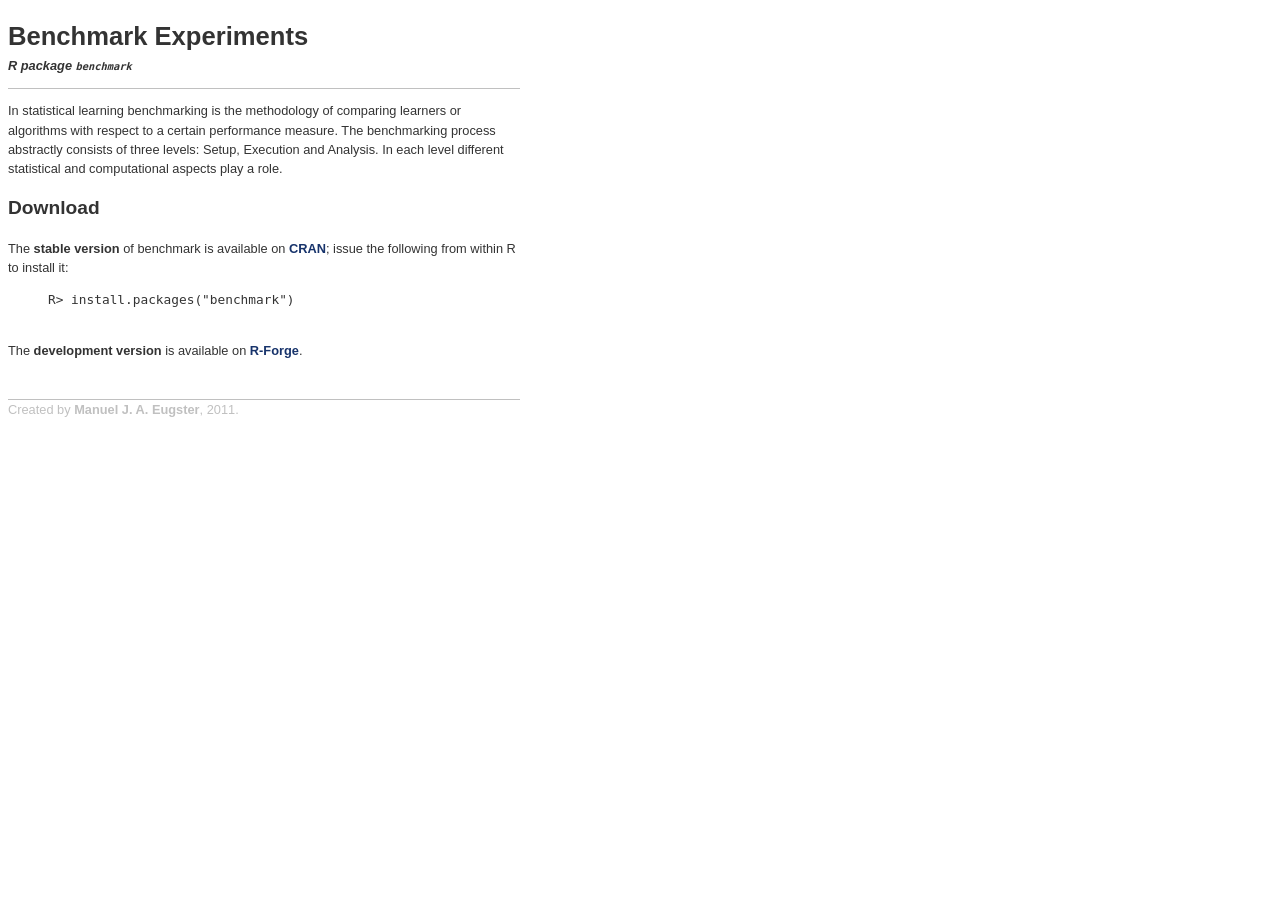
==== www/index.html @ 76222335 "git-svn-id: svn://svn.r-forge.r-project.org/svnroot/benchmark@60 edb9625f-4e0d-4859-8d74-9fd3b1da38c" ====
<!DOCTYPE html
	PUBLIC "-//W3C//DTD XHTML 1.0 Transitional//EN"
	"http://www.w3.org/TR/xhtml1/DTD/xhtml1-transitional.dtd">
<html xmlns="http://www.w3.org/1999/xhtml" xml:lang="en" lang="en   ">

  <head>
  	<meta http-equiv="Content-Type" content="text/html; charset=UTF-8" />
	<title>Benchmark Experiments</title>
	<link rel="stylesheet" type="text/css" href="mjaepkg.css" />
  </head>

<body>
  <h1>Benchmark Experiments</h1>
  <div id="h1sub">R package <tt>benchmark</tt></div>

  <p class="header"></p>

  <p>
    In statistical learning benchmarking is the methodology of
    comparing learners or algorithms with respect to a certain
    performance measure. The benchmarking process abstractly consists
    of three levels: Setup, Execution and Analysis. In each level
    different statistical and computational aspects play a role.
  </p>


  <h2>Download</h2>

  <p>
    The <b>stable version</b> of benchmark is available
    on <a href="http://cran.r-project.org/package=benchmark">CRAN</a>;
    issue the following from within R to install it:
    <blockquote>
    <pre>
R> install.packages("benchmark")
    </pre>
    </blockquote>
  </p>

  <p>
    The <b>development version</b> is available on
    <a href="https://r-forge.r-project.org/projects/benchmark/">R-Forge</a>.
  </p>


  <p class="footer">
    Created by <a href="http://www.statistik.lmu.de/~eugster"
    style="color: #C0C0C0">Manuel J. A. Eugster</a>, 2011.
  </p>

</body>
</html>
---- www/mjaepkg.css ----
body {
    width: 40em;
    color: #333333;
    font-family: Helvetica Neue, Arial, Helvetica, sans-serif;
    font-size: 80%;
    line-height: 1.5;
}

.footer {
    border-top: 1px solid #C0C0C0;
    margin-top: 3em;
    color: #C0C0C0;
}

.header {
    border-top: 1px solid #C0C0C0;
    color: #C0C0C0;
}

.menu {
    border-top: 1px solid #C0C0C0;
    border-bottom: 1px solid #C0C0C0;
}

table {
    font-size: 100%;
}

th {
    text-align: left;
}

pre {
    font-family: 'andale mono', 'lucida console', monospace; 
    font-size: 100%;
}

blockquote code {
    font-family: 'andale mono', 'lucida console', monospace; 
    font-size: 100%;
}

a:link, a:visited, a:focus, a:hover, a:active {
    font-weight: bold;
    text-decoration: none;
    color: #17336B;
}

#about {
    float: right;
}

h1 {
    margin-bottom: 0px;
}

h3 {
    margin-top: 2em;
}

#h1sub {
    font-weight: bold;
    font-style: italic;
}

a img {
    border: 0px;
}
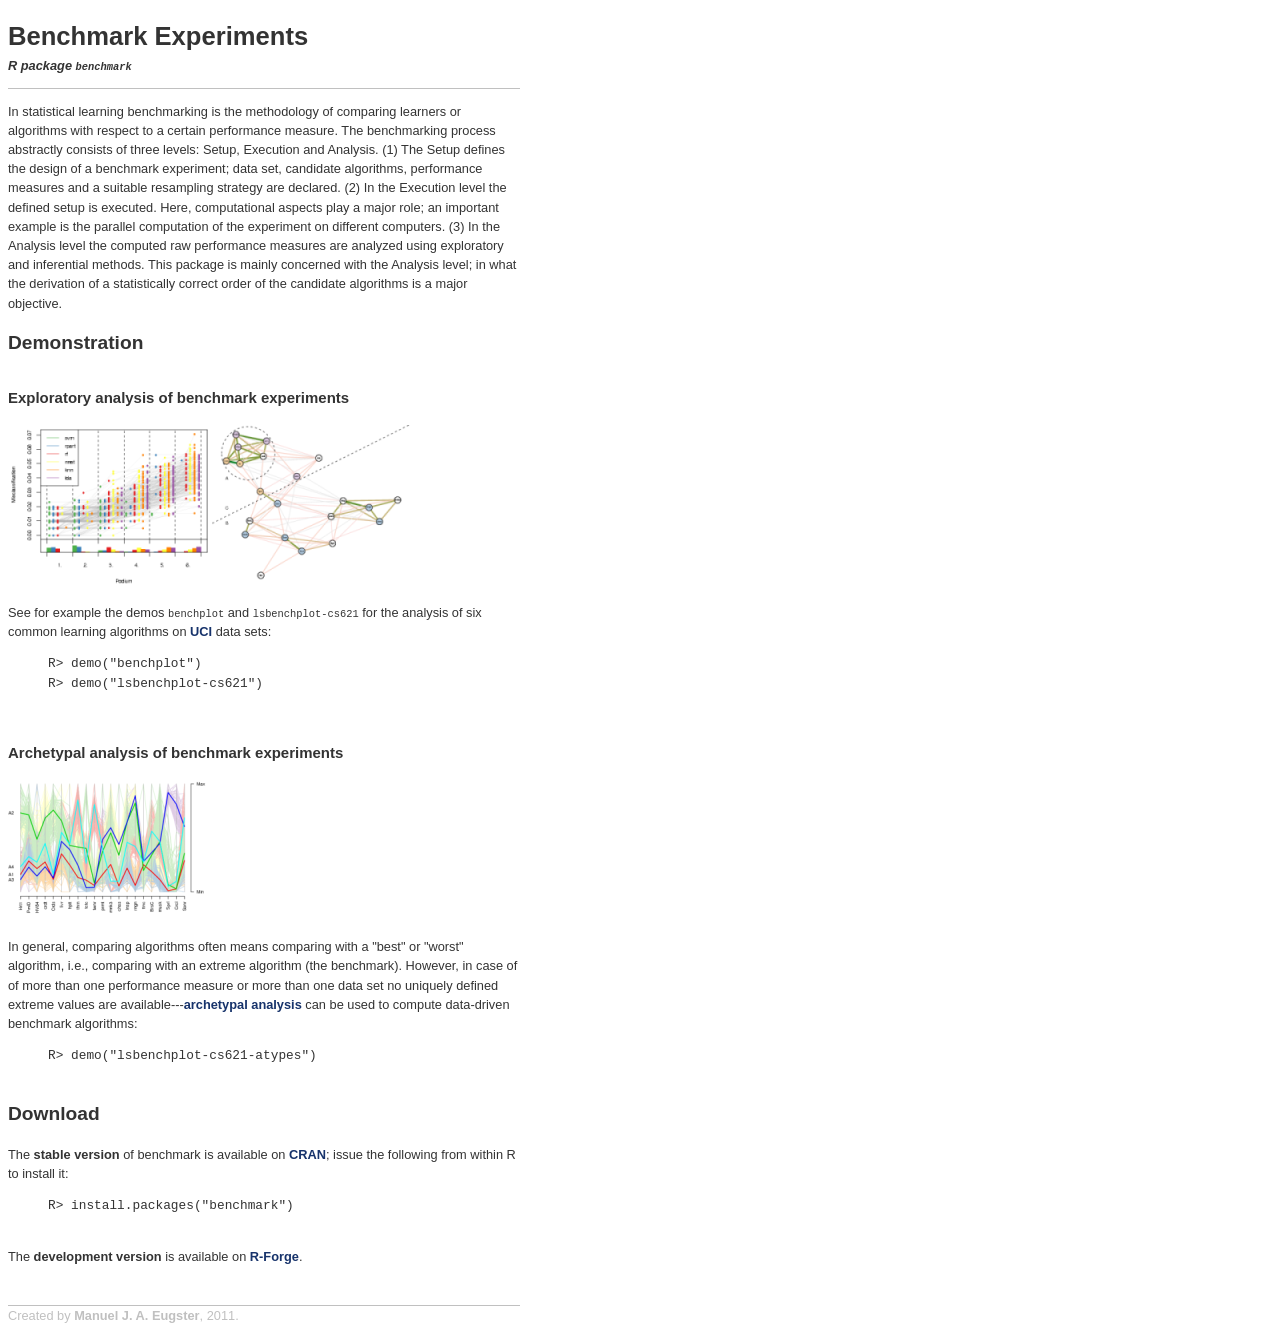
==== commit 80e8bf6c: "page. git-svn-id: svn://svn.r-forge.r-project.org/svnroot/benchmark@61 edb9625f-4e0d-4859-8d74-9fd3b" ====
--- a/www/index.html
+++ b/www/index.html
@@ -20,10 +20,63 @@
     In statistical learning benchmarking is the methodology of
     comparing learners or algorithms with respect to a certain
     performance measure. The benchmarking process abstractly consists
-    of three levels: Setup, Execution and Analysis. In each level
-    different statistical and computational aspects play a role.
+    of three levels: Setup, Execution and Analysis. (1) The Setup
+    defines the design of a benchmark experiment; data set, candidate
+    algorithms, performance measures and a suitable resampling
+    strategy are declared. (2) In the Execution level the defined
+    setup is executed. Here, computational aspects play a major role;
+    an important example is the parallel computation of the experiment
+    on different computers. (3) In the Analysis level the computed raw
+    performance measures are analyzed using exploratory and
+    inferential methods. This package is mainly concerned with the
+    Analysis level; in what the derivation of a statistically correct
+    order of the candidate algorithms is a major objective.
   </p>
 
+
+  <h2>Demonstration</h2>
+  <h3>Exploratory analysis of benchmark experiments</h3>
+
+  <p>
+  <a href="http://www.statistik.lmu.de/~eugster/publications/thesis-2011-phd.pdf#page=41"><img src="beplot.png" /></a>
+  <a href="http://www.statistik.lmu.de/~eugster/publications/thesis-2011-phd.pdf#page=82"><img src="bsgraph.png" /></a>
+  </p>
+
+  <p>
+    See for example the demos <tt>benchplot</tt>
+    and <tt>lsbenchplot-cs621</tt> for the analysis of six common
+    learning algorithms
+    on <a href="http://archive.ics.uci.edu/ml/">UCI</a> data sets:
+    <blockquote>
+    <pre>
+R> demo("benchplot")
+R> demo("lsbenchplot-cs621")
+    </pre>
+    </blockquote>
+  </p>
+
+
+  <h3>Archetypal analysis of benchmark experiments</h3>
+
+  <p>
+  <a href="http://www.statistik.lmu.de/~eugster/publications/thesis-2011-phd.pdf#page=89"><img src="atypes.png" /></a>
+  </p>
+
+  <p>
+    In general, comparing algorithms often means comparing with a
+    "best" or "worst" algorithm, i.e., comparing with an extreme
+    algorithm (the benchmark). However, in case of of more than one
+    performance measure or more than one data set no uniquely defined
+    extreme values are
+    available---<a href="http://archetypes.r-forge.r-project.org/">archetypal
+    analysis</a> can be used to compute data-driven benchmark algorithms:
+    <blockquote>
+    <pre>
+R> demo("lsbenchplot-cs621-atypes")
+    </pre>
+    </blockquote>
+  </p>
+  
 
   <h2>Download</h2>
 
@@ -43,7 +96,6 @@
     <a href="https://r-forge.r-project.org/projects/benchmark/">R-Forge</a>.
   </p>
 
-
   <p class="footer">
     Created by <a href="http://www.statistik.lmu.de/~eugster"
     style="color: #C0C0C0">Manuel J. A. Eugster</a>, 2011.
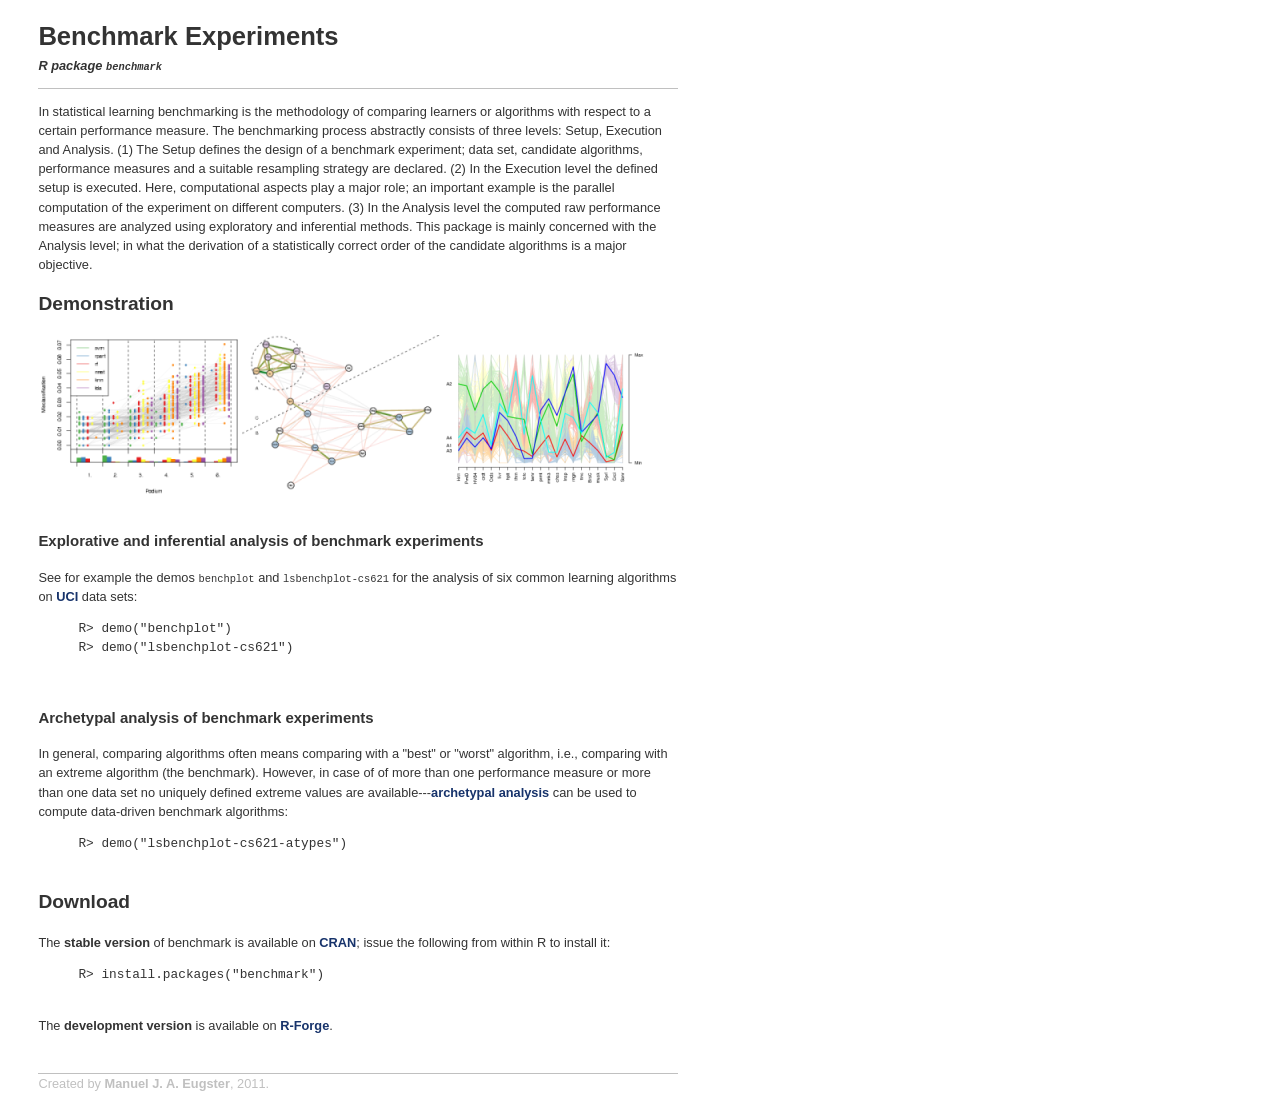
==== commit a6a80105: "git-svn-id: svn://svn.r-forge.r-project.org/svnroot/benchmark@62 edb9625f-4e0d-4859-8d74-9fd3b1da38c" ====
--- a/www/index.html
+++ b/www/index.html
@@ -35,12 +35,15 @@
 
 
   <h2>Demonstration</h2>
-  <h3>Exploratory analysis of benchmark experiments</h3>
 
   <p>
-  <a href="http://www.statistik.lmu.de/~eugster/publications/thesis-2011-phd.pdf#page=41"><img src="beplot.png" /></a>
-  <a href="http://www.statistik.lmu.de/~eugster/publications/thesis-2011-phd.pdf#page=82"><img src="bsgraph.png" /></a>
+    <a href="http://www.statistik.lmu.de/~eugster/publications/thesis-2011-phd.pdf#page=41"><img src="beplot.png" /></a>
+    <a href="http://www.statistik.lmu.de/~eugster/publications/thesis-2011-phd.pdf#page=82"><img src="bsgraph.png" /></a>
+    <a href="http://www.statistik.lmu.de/~eugster/publications/thesis-2011-phd.pdf#page=89"><img src="atypes.png" /></a>
   </p>
+  
+
+  <h3>Explorative and inferential analysis of benchmark experiments</h3>
 
   <p>
     See for example the demos <tt>benchplot</tt>
@@ -57,10 +60,6 @@
 
 
   <h3>Archetypal analysis of benchmark experiments</h3>
-
-  <p>
-  <a href="http://www.statistik.lmu.de/~eugster/publications/thesis-2011-phd.pdf#page=89"><img src="atypes.png" /></a>
-  </p>
 
   <p>
     In general, comparing algorithms often means comparing with a
--- a/www/mjaepkg.css
+++ b/www/mjaepkg.css
@@ -1,10 +1,11 @@
 
 body {
-    width: 40em;
+    width: 50em;
     color: #333333;
     font-family: Helvetica Neue, Arial, Helvetica, sans-serif;
     font-size: 80%;
     line-height: 1.5;
+    margin-left: 3em;
 }
 
 .footer {
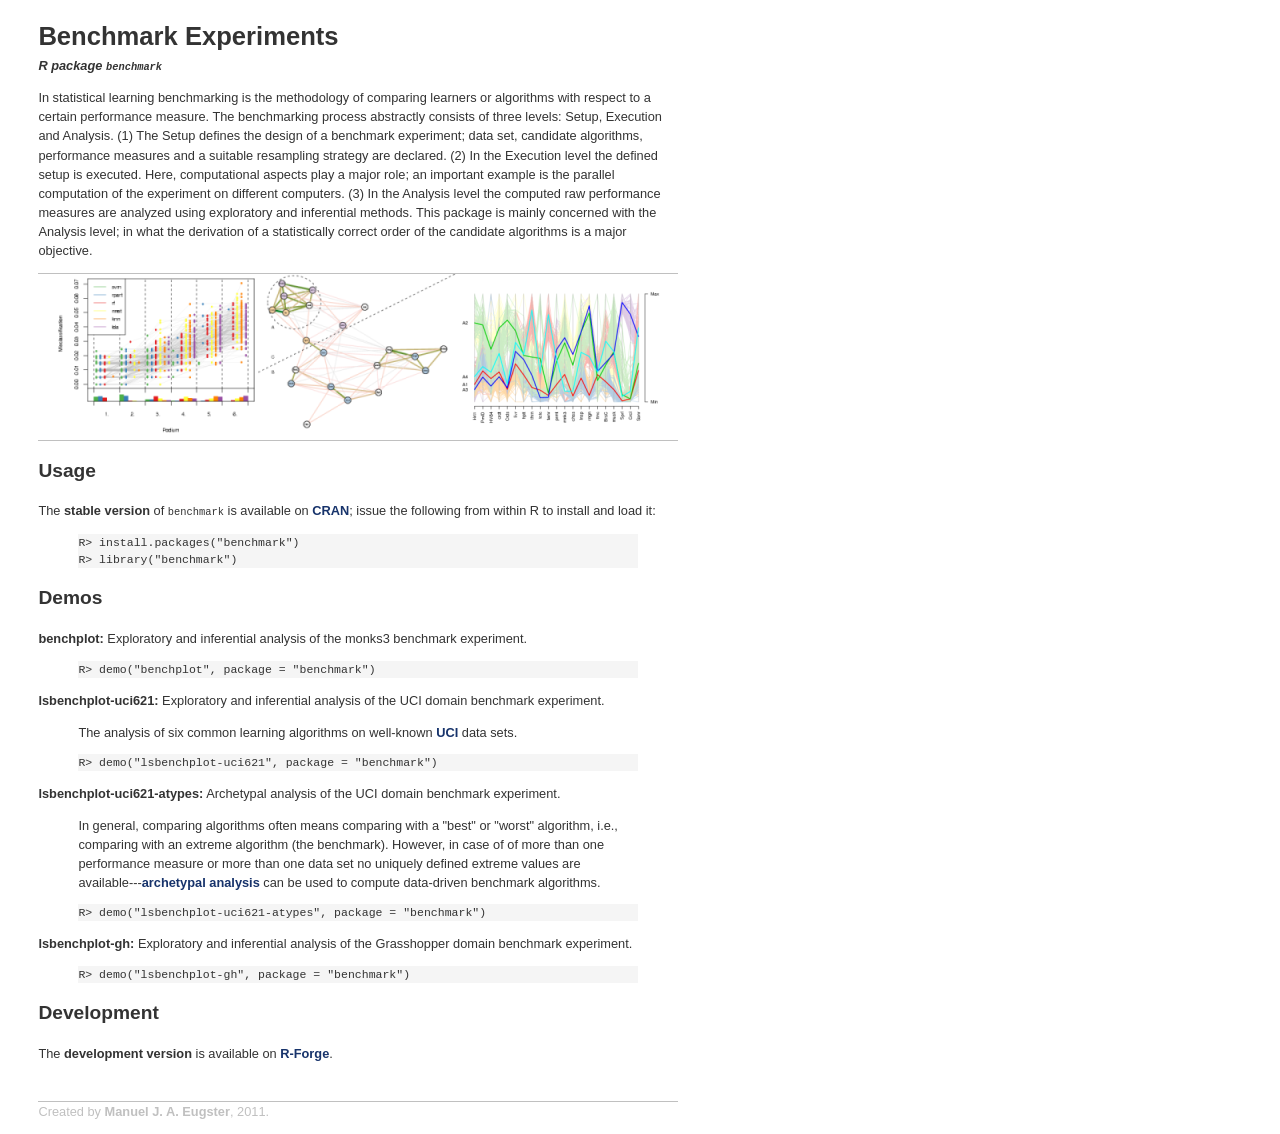
==== commit eb6ffb8e: "git-svn-id: svn://svn.r-forge.r-project.org/svnroot/benchmark@83 edb9625f-4e0d-4859-8d74-9fd3b1da38c" ====
--- a/www/index.html
+++ b/www/index.html
@@ -13,8 +13,6 @@
 <body>
   <h1>Benchmark Experiments</h1>
   <div id="h1sub">R package <tt>benchmark</tt></div>
-
-  <p class="header"></p>
 
   <p>
     In statistical learning benchmarking is the methodology of
@@ -33,62 +31,73 @@
     order of the candidate algorithms is a major objective.
   </p>
 
-
-  <h2>Demonstration</h2>
-
-  <p>
+  <p class="header">
     <a href="http://www.statistik.lmu.de/~eugster/publications/thesis-2011-phd.pdf#page=41"><img src="beplot.png" /></a>
     <a href="http://www.statistik.lmu.de/~eugster/publications/thesis-2011-phd.pdf#page=82"><img src="bsgraph.png" /></a>
     <a href="http://www.statistik.lmu.de/~eugster/publications/thesis-2011-phd.pdf#page=89"><img src="atypes.png" /></a>
   </p>
-  
 
-  <h3>Explorative and inferential analysis of benchmark experiments</h3>
+
+  <h2>Usage</h2>
 
   <p>
-    See for example the demos <tt>benchplot</tt>
-    and <tt>lsbenchplot-cs621</tt> for the analysis of six common
-    learning algorithms
-    on <a href="http://archive.ics.uci.edu/ml/">UCI</a> data sets:
+    The <b>stable version</b> of <tt>benchmark</tt> is available
+    on <a href="http://cran.r-project.org/package=benchmark">CRAN</a>;
+    issue the following from within R to install and load it:
     <blockquote>
-    <pre>
-R> demo("benchplot")
-R> demo("lsbenchplot-cs621")
-    </pre>
+      <pre class="code">
+R> install.packages("benchmark")
+R> library("benchmark")</pre>
     </blockquote>
   </p>
 
 
-  <h3>Archetypal analysis of benchmark experiments</h3>
+  <h2>Demos</h2>
 
   <p>
-    In general, comparing algorithms often means comparing with a
-    "best" or "worst" algorithm, i.e., comparing with an extreme
-    algorithm (the benchmark). However, in case of of more than one
-    performance measure or more than one data set no uniquely defined
-    extreme values are
-    available---<a href="http://archetypes.r-forge.r-project.org/">archetypal
-    analysis</a> can be used to compute data-driven benchmark algorithms:
+    <b>benchplot:</b> Exploratory and inferential analysis of the
+    monks3 benchmark experiment.
+    <blockquote class="code"><pre>
+R> demo("benchplot", package = "benchmark")</pre></blockquote>
+  </p>
+  <p>
+    <b>lsbenchplot-uci621:</b> Exploratory and inferential analysis of
+    the UCI domain benchmark experiment.
     <blockquote>
-    <pre>
-R> demo("lsbenchplot-cs621-atypes")
-    </pre>
-    </blockquote>
+    The analysis of six common learning algorithms on
+    well-known <a href="http://archive.ics.uci.edu/ml/">UCI</a> data
+    sets.
+
+    <pre class="code">
+R> demo("lsbenchplot-uci621", package = "benchmark")</pre></blockquote>
   </p>
-  
+  <p>
+    <b>lsbenchplot-uci621-atypes:</b> Archetypal analysis of the UCI
+    domain benchmark experiment.
+     <blockquote>
+     In general, comparing algorithms often means comparing with a
+     "best" or "worst" algorithm, i.e., comparing with an extreme
+     algorithm (the benchmark). However, in case of of more than one
+     performance measure or more than one data set no uniquely defined
+     extreme values are
+     available---<a href="http://archetypes.r-forge.r-project.org/">archetypal
+     analysis</a> can be used to compute data-driven benchmark algorithms.
 
-  <h2>Download</h2>
+     <pre class="code">
+R> demo("lsbenchplot-uci621-atypes", package = "benchmark")</pre>
+     </blockquote>
+  </p>
+  <p>
+    <b>lsbenchplot-gh:</b> Exploratory and inferential analysis of the
+    Grasshopper domain benchmark experiment.
+    <blockquote>
+     <pre class="code">
+R> demo("lsbenchplot-gh", package = "benchmark")</pre>
+     </blockquote>
+  </p>
 
-  <p>
-    The <b>stable version</b> of benchmark is available
-    on <a href="http://cran.r-project.org/package=benchmark">CRAN</a>;
-    issue the following from within R to install it:
-    <blockquote>
-    <pre>
-R> install.packages("benchmark")
-    </pre>
-    </blockquote>
-  </p>
+
+  <h2>Development</h2>
 
   <p>
     The <b>development version</b> is available on
--- a/www/mjaepkg.css
+++ b/www/mjaepkg.css
@@ -16,7 +16,14 @@
 
 .header {
     border-top: 1px solid #C0C0C0;
+    border-bottom: 1px solid #C0C0C0;
     color: #C0C0C0;
+    text-align: center;
+}
+
+.code {
+    background-color: WhiteSmoke;
+    font-size: 90%;
 }
 
 .menu {
@@ -33,12 +40,12 @@
 }
 
 pre {
-    font-family: 'andale mono', 'lucida console', monospace; 
+    font-family: 'andale mono', 'lucida console', monospace;
     font-size: 100%;
 }
 
 blockquote code {
-    font-family: 'andale mono', 'lucida console', monospace; 
+    font-family: 'andale mono', 'lucida console', monospace;
     font-size: 100%;
 }
 
